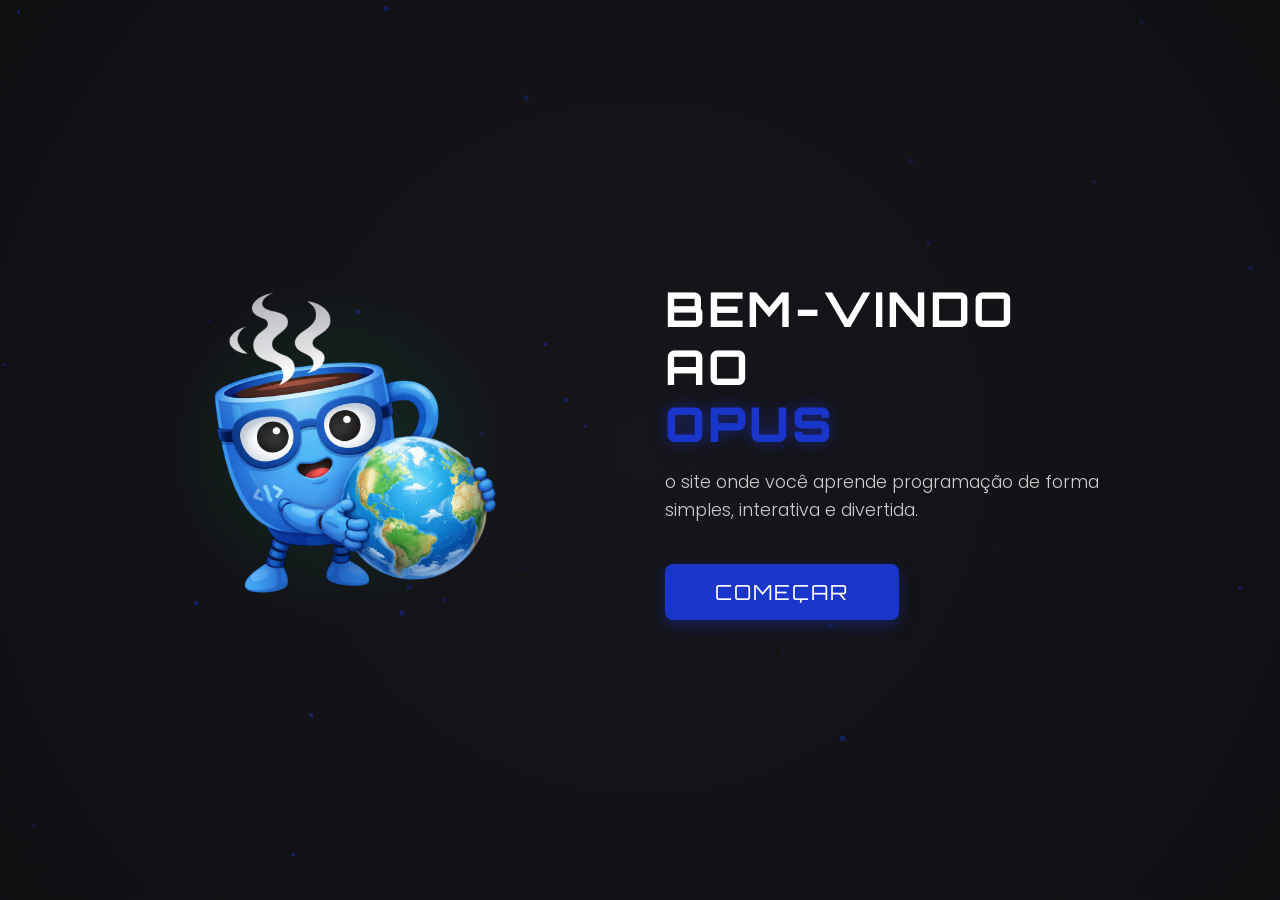
==== front/pages/index.html @ 1b8f777d "codigo melhor estruturado" ====
<!DOCTYPE html>
<html lang="pt-BR">
<head>
    <meta charset="UTF-8">
    <meta name="viewport" content="width=device-width, initial-scale=1.0">
    <title>Bem-vindo ao Opus</title>
    
    <link rel="preconnect" href="https://fonts.googleapis.com">
    <link rel="preconnect" href="https://fonts.gstatic.com" crossorigin>
    <link href="https://fonts.googleapis.com/css2?family=Orbitron:wght@700;900&family=Poppins:wght@300;400;600&display=swap" rel="stylesheet">
    <link rel="icon" type="image/png" href="../assets/img/logo.png">
<link rel="shortcut icon" href="../assets/img/logo.png">
    <link rel="stylesheet" href="../assets/css/style.css">
</head>
<body>

    <canvas id="bg-canvas"></canvas>

    <div class="wrapper">
        <div class="left-side">
            <img src="../assets/img/mundo.png" alt="Mascotes do Opus" class="mascots-img">
        </div>

        <div class="right-side">
            <h1 class="title">
                Bem-vindo<br>ao<br><span class="brand">Opus</span>
            </h1>
            <p class="description">
                o site onde você aprende programação de forma simples, interativa e divertida.
            </p>
            
            <a href="introducao.html" class="btn-start" id="btnComecar">COMEÇAR</a>
        </div>
    </div>

    <script src="../assets/js/script.js"></script>
</body>
</html>
---- front/assets/css/style.css ----
/* --- ESTILOS GERAIS --- */
* {
    margin: 0;
    padding: 0;
    box-sizing: border-box;
}

body, html {
    width: 100%;
    height: 100%;
    font-family: 'Poppins', sans-serif;
    background-color: #121212;
    color: #ffffff;
    overflow: hidden;
    display: flex;
    justify-content: center;
    align-items: center;
}

#bg-canvas {
    position: absolute;
    top: 0;
    left: 0;
    width: 100%;
    height: 100%;
    z-index: 1;
    pointer-events: none;
}

/* --- LAYOUT DA TELA --- */
.wrapper {
    position: relative;
    z-index: 2;
    width: 100%;
    max-width: 1200px;
    padding: 20px;
    display: flex;
    flex-direction: row;
    align-items: center;
    justify-content: space-around;
}

.left-side {
    flex: 1;
    display: flex;
    justify-content: center;
    align-items: center;
    position: relative;
}

/* Brilho verde sutil atrás dos mascotes */
.left-side::before {
    content: '';
    position: absolute;
    width: 350px;
    height: 350px;
    background: radial-gradient(circle, rgba(0, 230, 118, 0.12) 0%, rgba(0,0,0,0) 70%);
    z-index: -1;
}

.mascots-img {
    max-width: 90%;
    height: auto;
    object-fit: contain;
    animation: float 4s ease-in-out infinite;
}

.right-side {
    flex: 1;
    display: flex;
    flex-direction: column;
    justify-content: center;
    align-items: flex-start;
    padding-left: 50px;
}

/* --- TIPOGRAFIA --- */
.title {
    font-family: 'Orbitron', sans-serif;
    font-size: 3rem;
    letter-spacing: 3px;
    line-height: 1.2;
    color: #ffffff;
    margin-bottom: 15px;
    text-transform: uppercase;
}

.title .brand {
    color: #1a36ca;
    text-shadow: 0 0 15px rgba(26, 54, 202, 0.6);
    font-weight: 900;
}

.description {
    font-size: 1.1rem;
    color: #cccccc;
    max-width: 450px;
    line-height: 1.6;
    margin-bottom: 40px;
    font-weight: 300;
}

/* Botão Começar */
.btn-start {
    display: inline-block;
    font-family: 'Orbitron', sans-serif;
    font-size: 1.3rem;
    background-color: #1a36ca;
    color: #ffffff;
    text-decoration: none;
    padding: 15px 50px;
    border-radius: 8px;
    border: none;
    cursor: pointer;
    box-shadow: 0 5px 15px rgba(26, 54, 202, 0.4);
    transition: all 0.3s ease;
    letter-spacing: 2px;
}

.btn-start:hover {
    background-color: #264be3;
    transform: translateY(-3px);
    box-shadow: 0 8px 25px rgba(38, 75, 227, 0.6);
}

@keyframes float {
    0% { transform: translateY(0px); }
    50% { transform: translateY(-10px); }
    100% { transform: translateY(0px); }
}

/* Responsividade */
@media (max-width: 900px) {
    .wrapper { flex-direction: column; text-align: center; }
    .right-side { padding-left: 0; align-items: center; margin-top: 30px; }
    .title { font-size: 2.2rem; }
    .description { font-size: 1rem; max-width: 100%; }
}
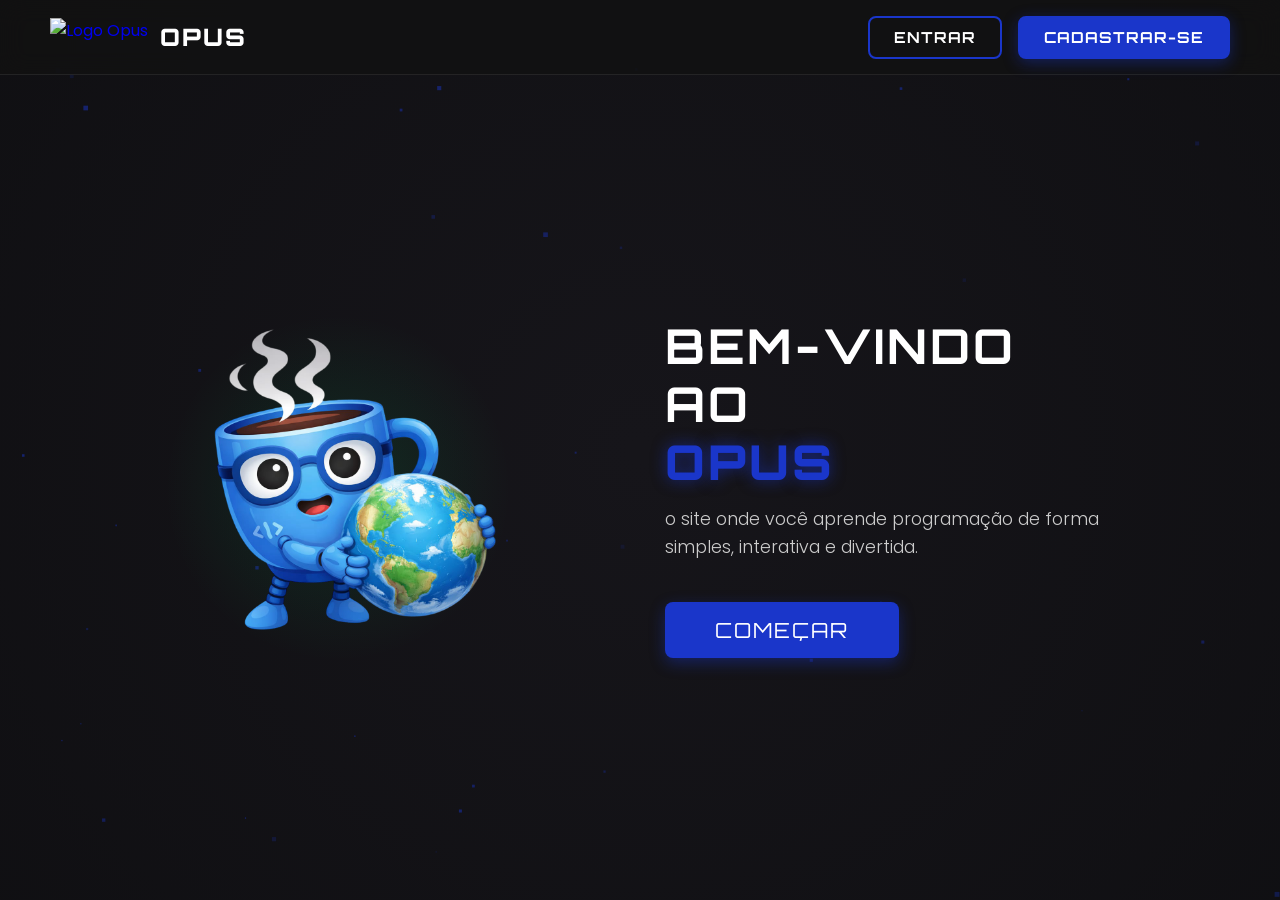
==== commit 9cdf8fb3: "Tela de apresentação do OPI removida. Usuários cadastrados agora vão direto para o login, e a página" ====
--- a/front/pages/index.html
+++ b/front/pages/index.html
@@ -4,15 +4,43 @@
     <meta charset="UTF-8">
     <meta name="viewport" content="width=device-width, initial-scale=1.0">
     <title>Bem-vindo ao Opus</title>
+
+    <script>
+        // Inteligência para reconhecer usuário já cadastrado e pular apresentação
+        (function() {
+            const urlParams = new URLSearchParams(window.location.search);
+            const skipRedirect = urlParams.get('redirect') === 'false';
+
+            if (!skipRedirect) {
+                const foiCadastrado = localStorage.getItem('opus_cadastrado') === 'true' || 
+                                      document.cookie.split(';').some(item => item.trim().startsWith('opus_cadastrado='));
+                if (foiCadastrado) {
+                    window.location.href = 'auth.html?mode=login';
+                }
+            }
+        })();
+    </script>
     
     <link rel="preconnect" href="https://fonts.googleapis.com">
     <link rel="preconnect" href="https://fonts.gstatic.com" crossorigin>
     <link href="https://fonts.googleapis.com/css2?family=Orbitron:wght@700;900&family=Poppins:wght@300;400;600&display=swap" rel="stylesheet">
     <link rel="icon" type="image/png" href="../assets/img/logo.png">
-<link rel="shortcut icon" href="../assets/img/logo.png">
+    <link rel="shortcut icon" href="../assets/img/logo.png">
     <link rel="stylesheet" href="../assets/css/style.css">
 </head>
 <body>
+
+    <!-- TOP BAR DE NAVEGAÇÃO -->
+    <header class="topbar">
+        <a href="index.html?redirect=false" class="topbar-brand">
+            <img src="../assets/img/logo.png" alt="Logo Opus" class="topbar-logo">
+            <span class="topbar-title">OPUS</span>
+        </a>
+        <div class="topbar-actions">
+            <a href="auth.html?mode=login" class="topbar-btn btn-login">ENTRAR</a>
+            <a href="auth.html?mode=cadastro" class="topbar-btn btn-signup">CADASTRAR-SE</a>
+        </div>
+    </header>
 
     <canvas id="bg-canvas"></canvas>
 
@@ -29,7 +57,7 @@
                 o site onde você aprende programação de forma simples, interativa e divertida.
             </p>
             
-            <a href="introducao.html" class="btn-start" id="btnComecar">COMEÇAR</a>
+            <a href="auth.html?mode=cadastro" class="btn-start" id="btnComecar">COMEÇAR</a>
         </div>
     </div>
 
--- a/front/assets/css/style.css
+++ b/front/assets/css/style.css
@@ -11,8 +11,9 @@
     font-family: 'Poppins', sans-serif;
     background-color: #121212;
     color: #ffffff;
-    overflow: hidden;
-    display: flex;
+    overflow-x: hidden;
+    display: flex;
+    flex-direction: column;
     justify-content: center;
     align-items: center;
 }
@@ -27,6 +28,90 @@
     pointer-events: none;
 }
 
+/* --- TOP BAR HEADER --- */
+.topbar {
+    position: fixed;
+    top: 0;
+    left: 0;
+    width: 100%;
+    height: 75px;
+    z-index: 10;
+    display: flex;
+    justify-content: space-between;
+    align-items: center;
+    padding: 0 50px;
+    background: rgba(18, 18, 18, 0.75);
+    backdrop-filter: blur(12px);
+    -webkit-backdrop-filter: blur(12px);
+    border-bottom: 1px solid rgba(255, 255, 255, 0.08);
+}
+
+.topbar-brand {
+    display: flex;
+    align-items: center;
+    gap: 12px;
+    text-decoration: none;
+}
+
+.topbar-logo {
+    height: 38px;
+    width: auto;
+    object-fit: contain;
+}
+
+.topbar-title {
+    font-family: 'Orbitron', sans-serif;
+    font-size: 1.5rem;
+    font-weight: 900;
+    color: #ffffff;
+    letter-spacing: 2px;
+}
+
+.topbar-actions {
+    display: flex;
+    align-items: center;
+    gap: 16px;
+}
+
+.topbar-btn {
+    font-family: 'Orbitron', sans-serif;
+    font-size: 0.95rem;
+    font-weight: 700;
+    padding: 10px 24px;
+    border-radius: 8px;
+    text-decoration: none;
+    letter-spacing: 1px;
+    transition: all 0.3s ease;
+    cursor: pointer;
+}
+
+.topbar-btn.btn-login {
+    background: transparent;
+    color: #ffffff;
+    border: 2px solid #1a36ca;
+}
+
+.topbar-btn.btn-login:hover {
+    background: rgba(26, 54, 202, 0.2);
+    border-color: #264be3;
+    box-shadow: 0 0 15px rgba(26, 54, 202, 0.4);
+    transform: translateY(-2px);
+}
+
+.topbar-btn.btn-signup {
+    background: #1a36ca;
+    color: #ffffff;
+    border: 2px solid #1a36ca;
+    box-shadow: 0 4px 15px rgba(26, 54, 202, 0.4);
+}
+
+.topbar-btn.btn-signup:hover {
+    background: #264be3;
+    border-color: #264be3;
+    box-shadow: 0 6px 20px rgba(38, 75, 227, 0.6);
+    transform: translateY(-2px);
+}
+
 /* --- LAYOUT DA TELA --- */
 .wrapper {
     position: relative;
@@ -34,6 +119,7 @@
     width: 100%;
     max-width: 1200px;
     padding: 20px;
+    margin-top: 75px;
     display: flex;
     flex-direction: row;
     align-items: center;
@@ -131,7 +217,10 @@
 
 /* Responsividade */
 @media (max-width: 900px) {
-    .wrapper { flex-direction: column; text-align: center; }
+    .topbar { padding: 0 20px; height: 65px; }
+    .topbar-title { font-size: 1.2rem; }
+    .topbar-btn { padding: 8px 16px; font-size: 0.85rem; }
+    .wrapper { flex-direction: column; text-align: center; margin-top: 65px; }
     .right-side { padding-left: 0; align-items: center; margin-top: 30px; }
     .title { font-size: 2.2rem; }
     .description { font-size: 1rem; max-width: 100%; }
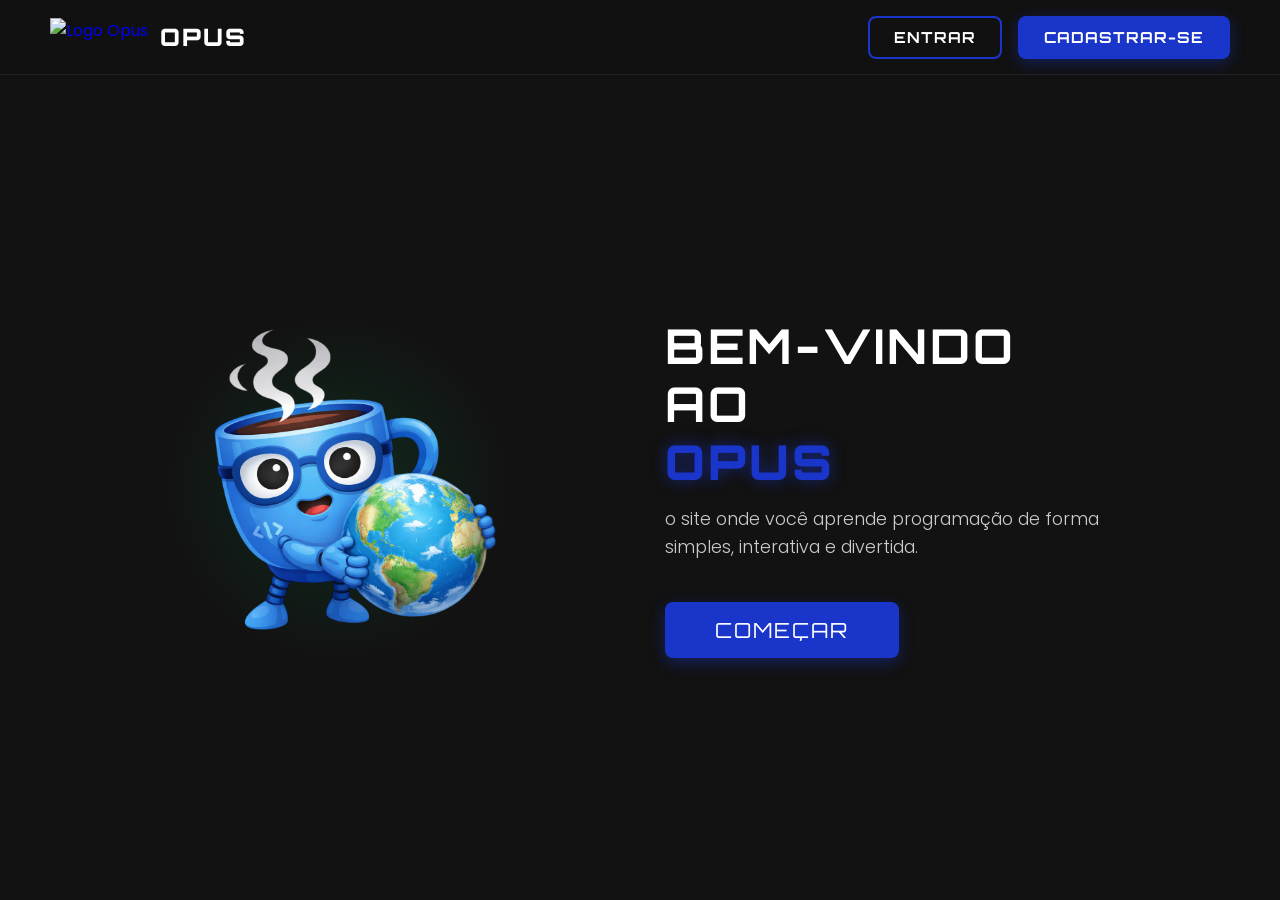
==== commit 2654dbaf: "remocao batalha de amigos" ====
--- a/front/pages/index.html
+++ b/front/pages/index.html
@@ -5,22 +5,6 @@
     <meta name="viewport" content="width=device-width, initial-scale=1.0">
     <title>Bem-vindo ao Opus</title>
 
-    <script>
-        // Inteligência para reconhecer usuário já cadastrado e pular apresentação
-        (function() {
-            const urlParams = new URLSearchParams(window.location.search);
-            const skipRedirect = urlParams.get('redirect') === 'false';
-
-            if (!skipRedirect) {
-                const foiCadastrado = localStorage.getItem('opus_cadastrado') === 'true' || 
-                                      document.cookie.split(';').some(item => item.trim().startsWith('opus_cadastrado='));
-                if (foiCadastrado) {
-                    window.location.href = 'auth.html?mode=login';
-                }
-            }
-        })();
-    </script>
-    
     <link rel="preconnect" href="https://fonts.googleapis.com">
     <link rel="preconnect" href="https://fonts.gstatic.com" crossorigin>
     <link href="https://fonts.googleapis.com/css2?family=Orbitron:wght@700;900&family=Poppins:wght@300;400;600&display=swap" rel="stylesheet">
@@ -32,7 +16,7 @@
 
     <!-- TOP BAR DE NAVEGAÇÃO -->
     <header class="topbar">
-        <a href="index.html?redirect=false" class="topbar-brand">
+        <a href="index.html" class="topbar-brand">
             <img src="../assets/img/logo.png" alt="Logo Opus" class="topbar-logo">
             <span class="topbar-title">OPUS</span>
         </a>
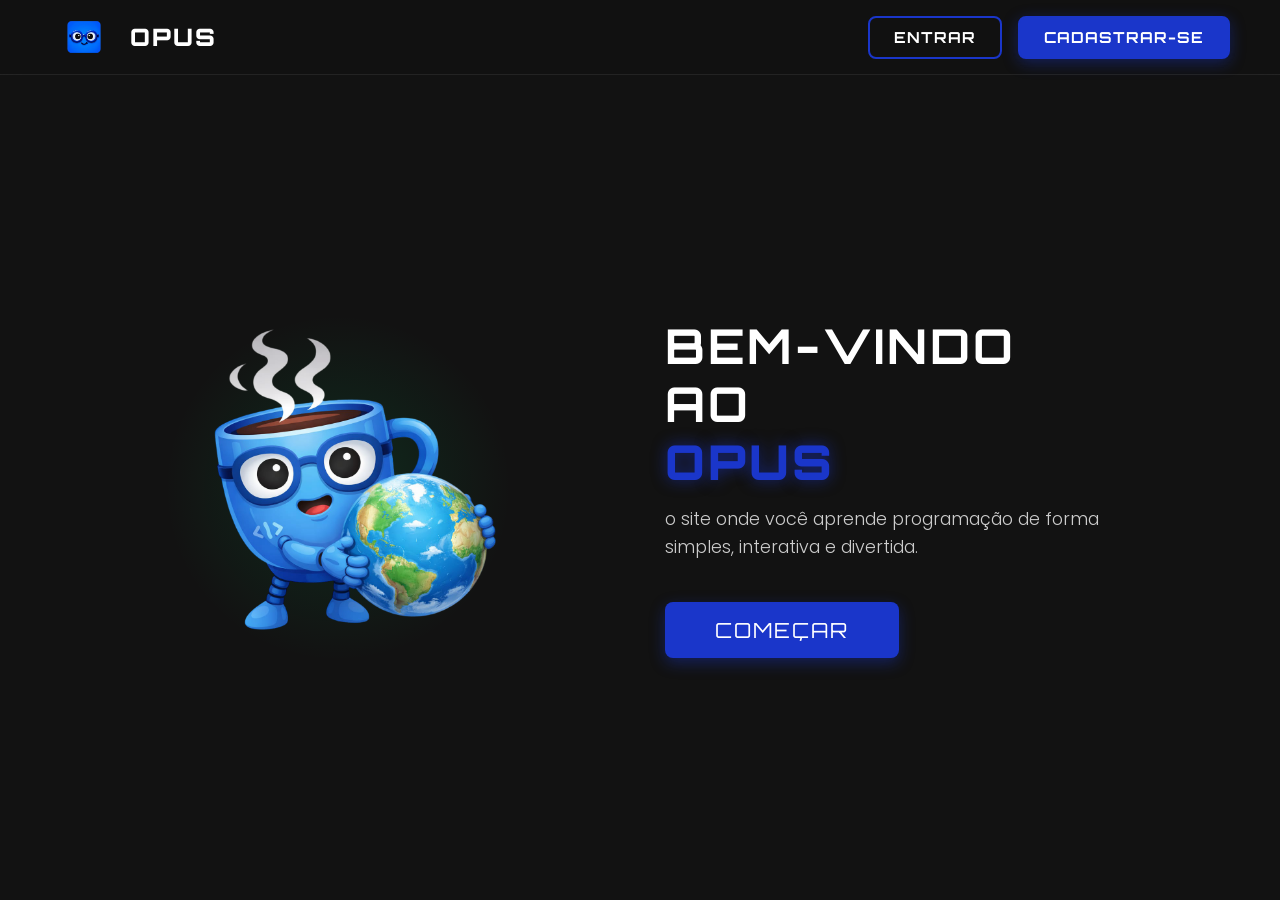
==== commit c6d546eb: "favicon" ====
--- a/front/pages/index.html
+++ b/front/pages/index.html
@@ -8,8 +8,8 @@
     <link rel="preconnect" href="https://fonts.googleapis.com">
     <link rel="preconnect" href="https://fonts.gstatic.com" crossorigin>
     <link href="https://fonts.googleapis.com/css2?family=Orbitron:wght@700;900&family=Poppins:wght@300;400;600&display=swap" rel="stylesheet">
-    <link rel="icon" type="image/png" href="../assets/img/logo.png">
-    <link rel="shortcut icon" href="../assets/img/logo.png">
+    <link rel="icon" type="image/png" href="../assets/img/LOGO.png">
+    <link rel="shortcut icon" type="image/png" href="../assets/img/LOGO.png">
     <link rel="stylesheet" href="../assets/css/style.css">
 </head>
 <body>
@@ -17,7 +17,7 @@
     <!-- TOP BAR DE NAVEGAÇÃO -->
     <header class="topbar">
         <a href="index.html" class="topbar-brand">
-            <img src="../assets/img/logo.png" alt="Logo Opus" class="topbar-logo">
+            <img src="../assets/img/LOGO.png" alt="Logo Opus" class="topbar-logo">
             <span class="topbar-title">OPUS</span>
         </a>
         <div class="topbar-actions">
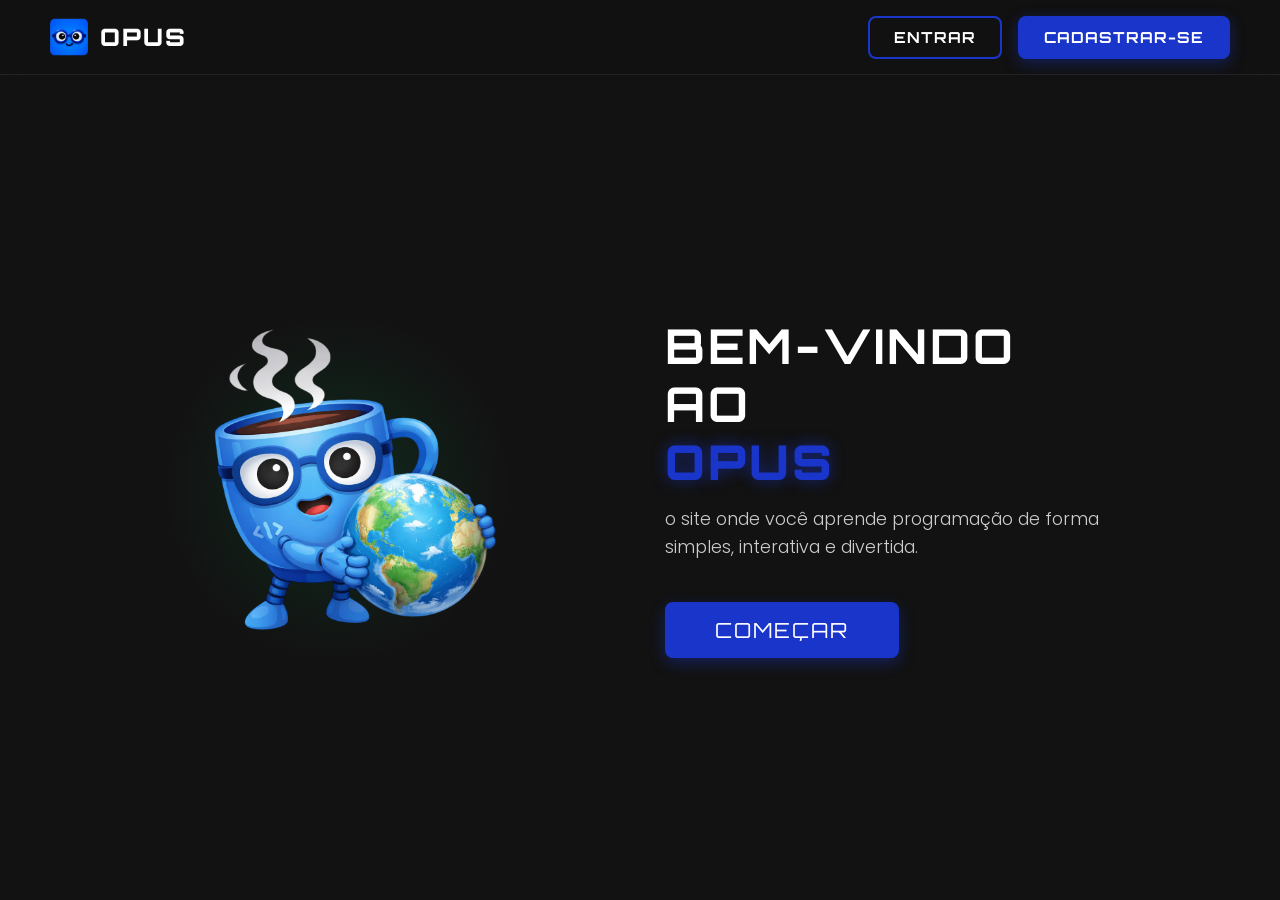
==== commit bd2d3384: "dicionario" ====
--- a/front/pages/index.html
+++ b/front/pages/index.html
@@ -8,8 +8,8 @@
     <link rel="preconnect" href="https://fonts.googleapis.com">
     <link rel="preconnect" href="https://fonts.gstatic.com" crossorigin>
     <link href="https://fonts.googleapis.com/css2?family=Orbitron:wght@700;900&family=Poppins:wght@300;400;600&display=swap" rel="stylesheet">
-    <link rel="icon" type="image/png" href="../assets/img/LOGO.png">
-    <link rel="shortcut icon" type="image/png" href="../assets/img/LOGO.png">
+    <link rel="icon" type="image/png" href="../assets/img/LOGO.png?v=2">
+    <link rel="shortcut icon" type="image/png" href="../assets/img/LOGO.png?v=2">
     <link rel="stylesheet" href="../assets/css/style.css">
 </head>
 <body>
@@ -17,7 +17,7 @@
     <!-- TOP BAR DE NAVEGAÇÃO -->
     <header class="topbar">
         <a href="index.html" class="topbar-brand">
-            <img src="../assets/img/LOGO.png" alt="Logo Opus" class="topbar-logo">
+            <img src="../assets/img/LOGO.png?v=2" alt="Logo Opus" class="topbar-logo">
             <span class="topbar-title">OPUS</span>
         </a>
         <div class="topbar-actions">
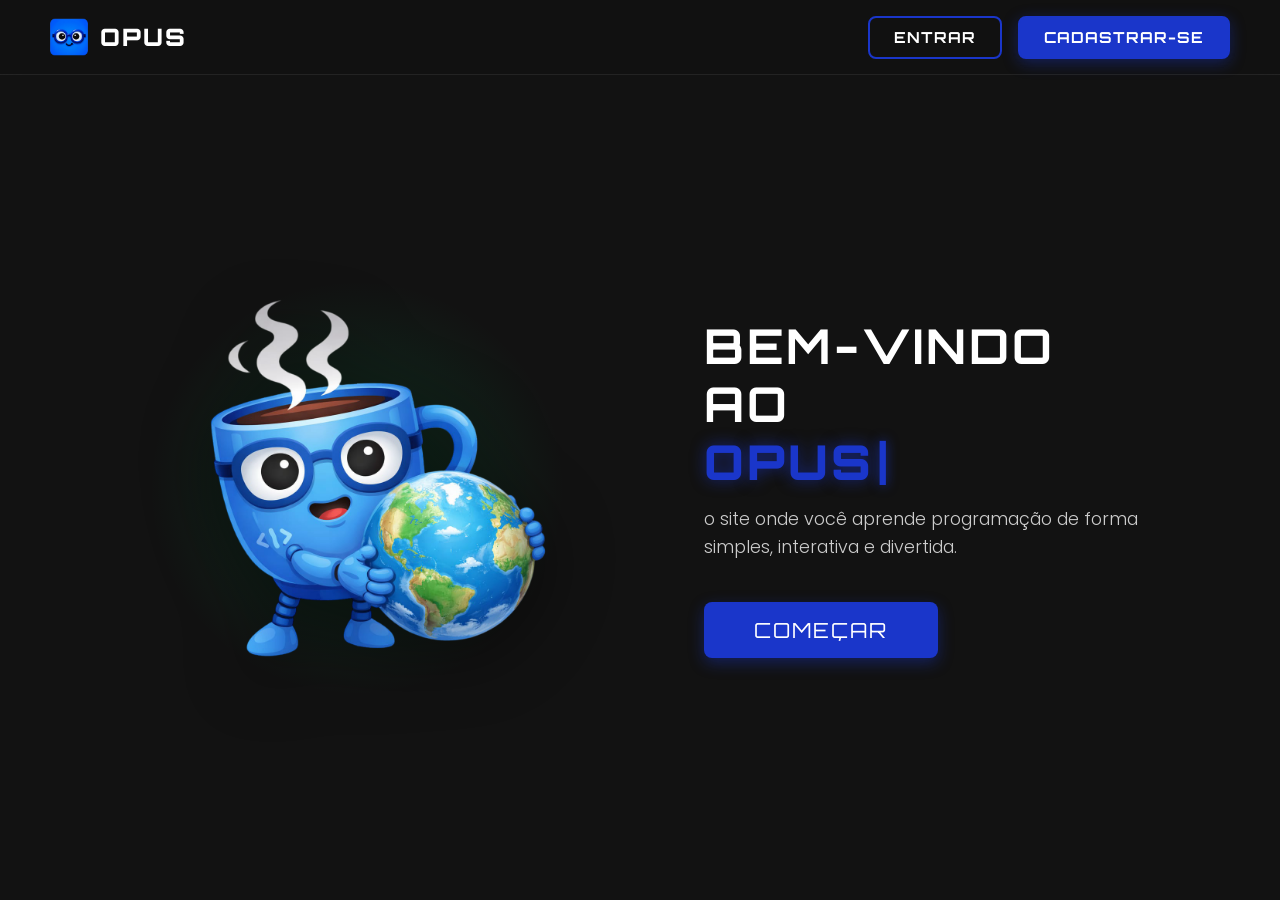
==== commit 7304e7c1: "melhora entrada" ====
--- a/front/pages/index.html
+++ b/front/pages/index.html
@@ -8,16 +8,16 @@
     <link rel="preconnect" href="https://fonts.googleapis.com">
     <link rel="preconnect" href="https://fonts.gstatic.com" crossorigin>
     <link href="https://fonts.googleapis.com/css2?family=Orbitron:wght@700;900&family=Poppins:wght@300;400;600&display=swap" rel="stylesheet">
-    <link rel="icon" type="image/png" href="../assets/img/LOGO.png?v=2">
-    <link rel="shortcut icon" type="image/png" href="../assets/img/LOGO.png?v=2">
-    <link rel="stylesheet" href="../assets/css/style.css">
+    <link rel="icon" type="image/png" href="../assets/img/LOGO.png?v=3">
+    <link rel="shortcut icon" type="image/png" href="../assets/img/LOGO.png?v=3">
+    <link rel="stylesheet" href="../assets/css/style.css?v=3">
 </head>
 <body>
 
     <!-- TOP BAR DE NAVEGAÇÃO -->
     <header class="topbar">
         <a href="index.html" class="topbar-brand">
-            <img src="../assets/img/LOGO.png?v=2" alt="Logo Opus" class="topbar-logo">
+            <img src="../assets/img/LOGO.png?v=3" alt="Logo Opus" class="topbar-logo">
             <span class="topbar-title">OPUS</span>
         </a>
         <div class="topbar-actions">
@@ -35,7 +35,7 @@
 
         <div class="right-side">
             <h1 class="title">
-                Bem-vindo<br>ao<br><span class="brand">Opus</span>
+                Bem-vindo<br>ao<br><span class="brand"><span id="typewriter-text">Opus</span><span class="typewriter-cursor">|</span></span>
             </h1>
             <p class="description">
                 o site onde você aprende programação de forma simples, interativa e divertida.
@@ -45,6 +45,55 @@
         </div>
     </div>
 
-    <script src="../assets/js/script.js"></script>
+    <script src="../assets/js/script.js?v=3"></script>
+    <script>
+        // Efeito Máquina de Escrever (Typewriter Effect)
+        (function() {
+            function initTypewriter() {
+                const el = document.getElementById('typewriter-text');
+                if (!el || el.dataset.typewriterStarted) return;
+                el.dataset.typewriterStarted = 'true';
+
+                const word = 'Opus';
+                let charIndex = word.length;
+                let isDeleting = true;
+
+                const typingSpeed = 160;
+                const deletingSpeed = 90;
+                const pauseFull = 1800;
+                const pauseEmpty = 450;
+
+                function tick() {
+                    if (isDeleting) {
+                        charIndex--;
+                        el.textContent = word.substring(0, charIndex);
+                    } else {
+                        charIndex++;
+                        el.textContent = word.substring(0, charIndex);
+                    }
+
+                    let delay = isDeleting ? deletingSpeed : typingSpeed;
+
+                    if (!isDeleting && charIndex === word.length) {
+                        isDeleting = true;
+                        delay = pauseFull;
+                    } else if (isDeleting && charIndex === 0) {
+                        isDeleting = false;
+                        delay = pauseEmpty;
+                    }
+
+                    setTimeout(tick, delay);
+                }
+
+                setTimeout(tick, pauseFull);
+            }
+
+            if (document.readyState === 'loading') {
+                document.addEventListener('DOMContentLoaded', initTypewriter);
+            } else {
+                initTypewriter();
+            }
+        })();
+    </script>
 </body>
-</html>+</html>
--- a/front/assets/css/style.css
+++ b/front/assets/css/style.css
@@ -1,4 +1,4 @@
-/* --- ESTILOS GERAIS --- */
+﻿/* --- ESTILOS GERAIS --- */
 * {
     margin: 0;
     padding: 0;
@@ -127,7 +127,7 @@
 }
 
 .left-side {
-    flex: 1;
+    flex: 1.15;
     display: flex;
     justify-content: center;
     align-items: center;
@@ -138,17 +138,19 @@
 .left-side::before {
     content: '';
     position: absolute;
-    width: 350px;
-    height: 350px;
-    background: radial-gradient(circle, rgba(0, 230, 118, 0.12) 0%, rgba(0,0,0,0) 70%);
+    width: 420px;
+    height: 420px;
+    background: radial-gradient(circle, rgba(0, 230, 118, 0.15) 0%, rgba(0,0,0,0) 70%);
     z-index: -1;
 }
 
 .mascots-img {
-    max-width: 90%;
+    max-width: 105%;
+    width: 100%;
     height: auto;
     object-fit: contain;
     animation: float 4s ease-in-out infinite;
+    filter: drop-shadow(0 15px 35px rgba(0, 0, 0, 0.45));
 }
 
 .right-side {
@@ -175,6 +177,23 @@
     color: #1a36ca;
     text-shadow: 0 0 15px rgba(26, 54, 202, 0.6);
     font-weight: 900;
+    display: inline-flex;
+    align-items: baseline;
+    min-height: 1.2em;
+}
+
+.typewriter-cursor {
+    display: inline-block;
+    color: #1a36ca;
+    margin-left: 3px;
+    animation: blink 0.75s step-end infinite;
+    font-weight: 700;
+    text-shadow: 0 0 12px rgba(26, 54, 202, 0.7);
+}
+
+@keyframes blink {
+    0%, 100% { opacity: 1; }
+    50% { opacity: 0; }
 }
 
 .description {
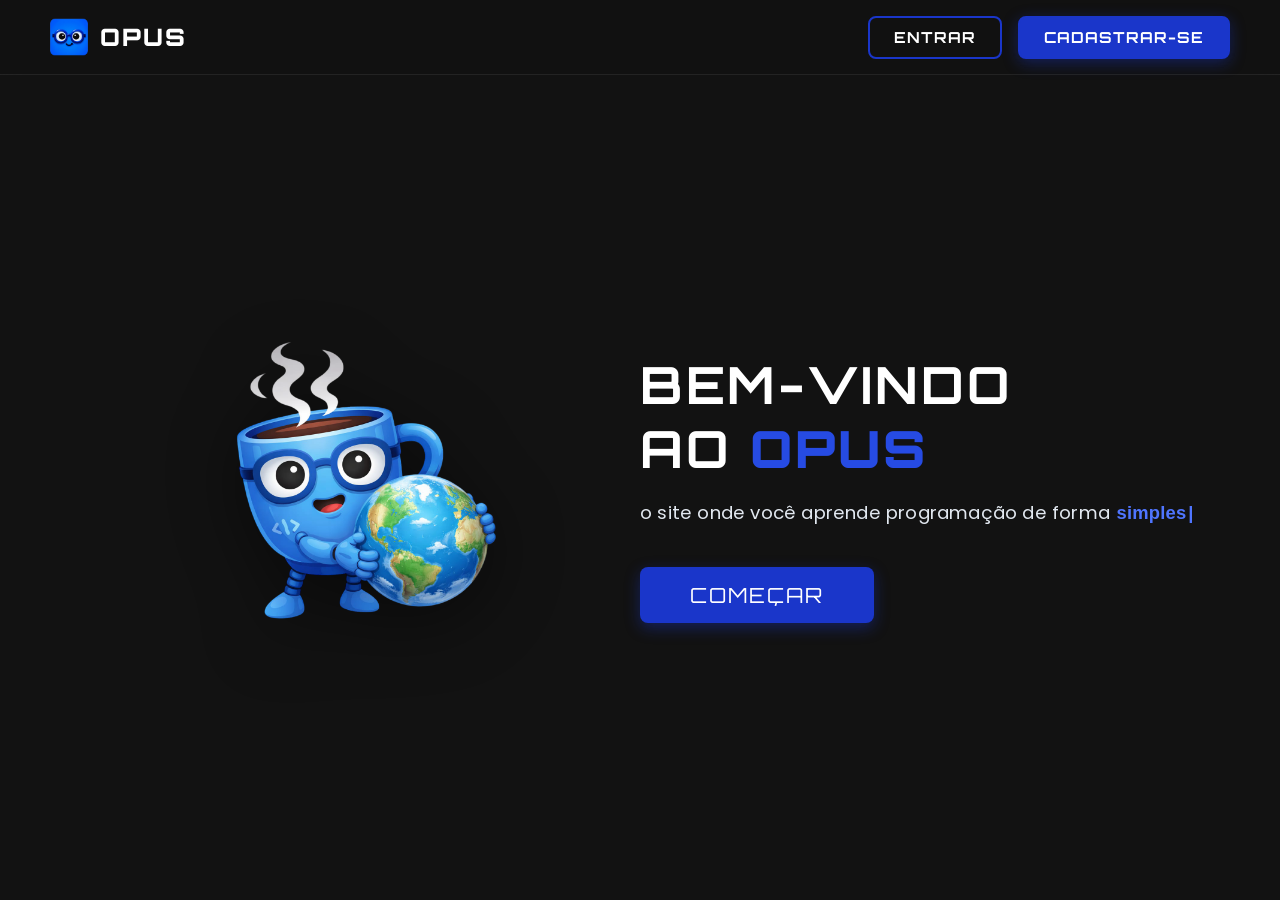
==== commit 0ad69c49: "tela inicial" ====
--- a/front/pages/index.html
+++ b/front/pages/index.html
@@ -10,7 +10,7 @@
     <link href="https://fonts.googleapis.com/css2?family=Orbitron:wght@700;900&family=Poppins:wght@300;400;600&display=swap" rel="stylesheet">
     <link rel="icon" type="image/png" href="../assets/img/LOGO.png?v=3">
     <link rel="shortcut icon" type="image/png" href="../assets/img/LOGO.png?v=3">
-    <link rel="stylesheet" href="../assets/css/style.css?v=3">
+    <link rel="stylesheet" href="../assets/css/style.css?v=7">
 </head>
 <body>
 
@@ -35,65 +35,16 @@
 
         <div class="right-side">
             <h1 class="title">
-                Bem-vindo<br>ao<br><span class="brand"><span id="typewriter-text">Opus</span><span class="typewriter-cursor">|</span></span>
+                Bem-vindo<br>ao <span class="brand">Opus</span>
             </h1>
             <p class="description">
-                o site onde você aprende programação de forma simples, interativa e divertida.
+                o site onde você aprende programação <span class="typewriter-line"><span>de forma</span><span class="typewriter-container"><span id="typewriter-text" class="typewriter-word">simples</span><span class="typewriter-cursor">|</span></span></span>
             </p>
             
             <a href="auth.html?mode=cadastro" class="btn-start" id="btnComecar">COMEÇAR</a>
         </div>
     </div>
 
-    <script src="../assets/js/script.js?v=3"></script>
-    <script>
-        // Efeito Máquina de Escrever (Typewriter Effect)
-        (function() {
-            function initTypewriter() {
-                const el = document.getElementById('typewriter-text');
-                if (!el || el.dataset.typewriterStarted) return;
-                el.dataset.typewriterStarted = 'true';
-
-                const word = 'Opus';
-                let charIndex = word.length;
-                let isDeleting = true;
-
-                const typingSpeed = 160;
-                const deletingSpeed = 90;
-                const pauseFull = 1800;
-                const pauseEmpty = 450;
-
-                function tick() {
-                    if (isDeleting) {
-                        charIndex--;
-                        el.textContent = word.substring(0, charIndex);
-                    } else {
-                        charIndex++;
-                        el.textContent = word.substring(0, charIndex);
-                    }
-
-                    let delay = isDeleting ? deletingSpeed : typingSpeed;
-
-                    if (!isDeleting && charIndex === word.length) {
-                        isDeleting = true;
-                        delay = pauseFull;
-                    } else if (isDeleting && charIndex === 0) {
-                        isDeleting = false;
-                        delay = pauseEmpty;
-                    }
-
-                    setTimeout(tick, delay);
-                }
-
-                setTimeout(tick, pauseFull);
-            }
-
-            if (document.readyState === 'loading') {
-                document.addEventListener('DOMContentLoaded', initTypewriter);
-            } else {
-                initTypewriter();
-            }
-        })();
-    </script>
+    <script src="../assets/js/script.js?v=4"></script>
 </body>
 </html>
--- a/front/assets/css/style.css
+++ b/front/assets/css/style.css
@@ -1,4 +1,4 @@
-﻿/* --- ESTILOS GERAIS --- */
+/* --- ESTILOS GERAIS --- */
 * {
     margin: 0;
     padding: 0;
@@ -123,29 +123,22 @@
     display: flex;
     flex-direction: row;
     align-items: center;
-    justify-content: space-around;
+    justify-content: center;
+    gap: 40px;
 }
 
 .left-side {
-    flex: 1.15;
+    flex: 0 0 460px;
+    width: 460px;
+    max-width: 460px;
     display: flex;
     justify-content: center;
     align-items: center;
     position: relative;
 }
 
-/* Brilho verde sutil atrás dos mascotes */
-.left-side::before {
-    content: '';
-    position: absolute;
-    width: 420px;
-    height: 420px;
-    background: radial-gradient(circle, rgba(0, 230, 118, 0.15) 0%, rgba(0,0,0,0) 70%);
-    z-index: -1;
-}
-
 .mascots-img {
-    max-width: 105%;
+    max-width: 100%;
     width: 100%;
     height: auto;
     object-fit: contain;
@@ -154,55 +147,75 @@
 }
 
 .right-side {
-    flex: 1;
+    flex: 0 0 540px;
+    width: 540px;
+    max-width: 540px;
     display: flex;
     flex-direction: column;
     justify-content: center;
     align-items: flex-start;
-    padding-left: 50px;
+    padding-left: 20px;
 }
 
 /* --- TIPOGRAFIA --- */
 .title {
     font-family: 'Orbitron', sans-serif;
-    font-size: 3rem;
+    font-size: 3.2rem;
     letter-spacing: 3px;
-    line-height: 1.2;
-    color: #ffffff;
-    margin-bottom: 15px;
+    line-height: 1.25;
+    color: #ffffff;
+    margin-bottom: 18px;
     text-transform: uppercase;
 }
 
 .title .brand {
-    color: #1a36ca;
-    text-shadow: 0 0 15px rgba(26, 54, 202, 0.6);
+    color: #264be3;
     font-weight: 900;
+}
+
+.description {
+    font-size: 1.15rem;
+    color: #e2e8f0;
+    max-width: 540px;
+    line-height: 1.6;
+    margin-bottom: 40px;
+    font-weight: 400;
+    letter-spacing: 0.2px;
+    white-space: nowrap;
+}
+
+.typewriter-line {
+    white-space: nowrap;
     display: inline-flex;
     align-items: baseline;
+    gap: 0.35em;
+}
+
+.typewriter-container {
+    display: inline-block;
+    width: 130px;
+    text-align: left;
+    vertical-align: baseline;
+    white-space: nowrap;
     min-height: 1.2em;
+}
+
+.typewriter-word {
+    color: #4f75ff;
+    font-weight: 600;
 }
 
 .typewriter-cursor {
     display: inline-block;
-    color: #1a36ca;
-    margin-left: 3px;
+    color: #4f75ff;
+    margin-left: 2px;
     animation: blink 0.75s step-end infinite;
     font-weight: 700;
-    text-shadow: 0 0 12px rgba(26, 54, 202, 0.7);
 }
 
 @keyframes blink {
     0%, 100% { opacity: 1; }
     50% { opacity: 0; }
-}
-
-.description {
-    font-size: 1.1rem;
-    color: #cccccc;
-    max-width: 450px;
-    line-height: 1.6;
-    margin-bottom: 40px;
-    font-weight: 300;
 }
 
 /* Botão Começar */
@@ -239,8 +252,34 @@
     .topbar { padding: 0 20px; height: 65px; }
     .topbar-title { font-size: 1.2rem; }
     .topbar-btn { padding: 8px 16px; font-size: 0.85rem; }
-    .wrapper { flex-direction: column; text-align: center; margin-top: 65px; }
-    .right-side { padding-left: 0; align-items: center; margin-top: 30px; }
+    .wrapper { 
+        flex-direction: column; 
+        text-align: center; 
+        margin-top: 65px; 
+        gap: 20px;
+    }
+    .left-side {
+        flex: none;
+        width: 100%;
+        max-width: 320px;
+    }
+    .right-side {
+        flex: none;
+        width: 100%;
+        max-width: 100%;
+        padding-left: 0;
+        align-items: center;
+        margin-top: 10px;
+    }
     .title { font-size: 2.2rem; }
-    .description { font-size: 1rem; max-width: 100%; }
+    .description {
+        font-size: 1.05rem;
+        max-width: 100%;
+        white-space: normal;
+        min-height: 3.2em;
+    }
+    .typewriter-container {
+        width: auto;
+        min-width: 110px;
+    }
 }
